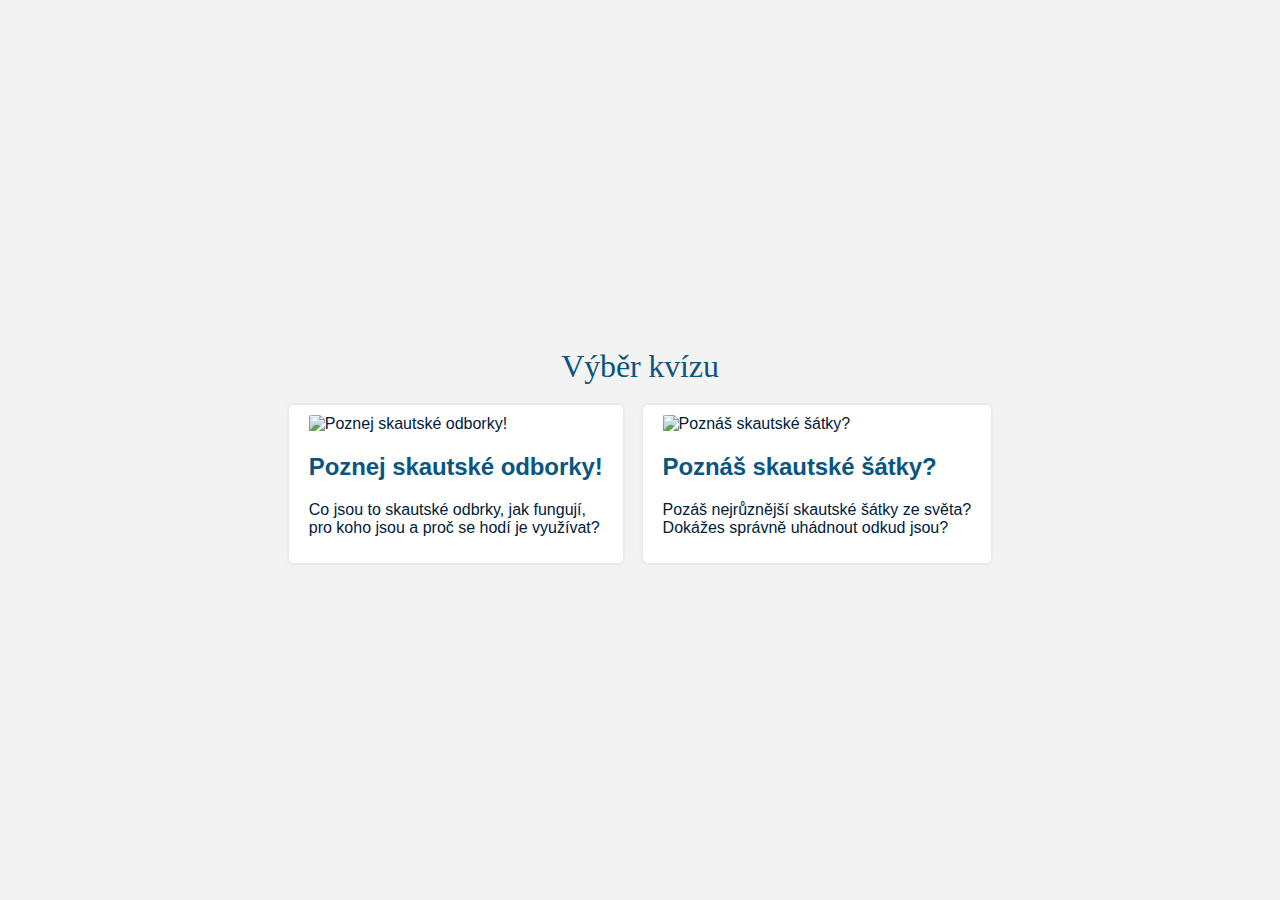
==== index.html @ a63af06a "first" ====
<!DOCTYPE html>
<html lang="en">
<head>
    <meta charset="UTF-8">
    <meta name="viewport" content="width=device-width, initial-scale=1.0">
    <title>Výběr kvízu</title>
    <link rel="stylesheet" href="assets/style.css">
</head>
<body>
    <div class="container">
        <h1>Výběr kvízu</h1>
        <div class="quiz-tabs">
            <!-- Zde budou kvízy vykresleny pomocí JavaScriptu -->
        </div>
    </div>
    <script src="loadquizzes.js"></script>
    <script src="startquiz.js"></script>
</body>
</html>
---- assets/style.css ----
body {
    font-family: Arial, sans-serif;
    background-color: #f3f3f3;
    margin: 0;
    padding: 0;
    display: flex;
    justify-content: center;
    align-items: center;
    min-height: 100vh;
}

.container {
    max-width: 800px;
    padding: 20px;
}

h1 {
    color: #3979B5;
    text-align: center;
}

.quiz-tabs {
    display: flex;
    justify-content: center;
    align-items: center;
}

.quiz-tab {
    padding: 10px 20px;
    margin: 10px;
    background-color: #fff;
    border-radius: 5px;
    box-shadow: 0 0 5px rgba(0, 0, 0, 0.1);
    cursor: pointer;
    transition: background-color 0.3s ease;
}

.quiz-tab:hover {
    background-color: #f0f0f0;
}

img{
    width: 250px;
    height: auto;
    border-radius: 3%;
    -webkit-border-radius: 3%;
    -moz-border-radius: 3%;
    -ms-border-radius: 3%;
    -o-border-radius: 3%;
}

/* Import skautských písem */

@font-face {
	font-family: 'skautbold';
	src: url('https://cdn.skauting.cz/fonts/skaut-bold-webfont.eot');
	src: url('https://cdn.skauting.cz/fonts/skaut-bold-webfont.eot? #iefix') format('embedded-opentype');
	src: url('https://cdn.skauting.cz/fonts/skaut-bold-webfont.woff') format('woff'),
		 url('https://cdn.skauting.cz/fonts/skaut-bold-webfont.woff2') format('woff2'),
		 url('https://cdn.skauting.cz/fonts/skaut-bold-webfont.otf') format('opentype'),
         url('https://cdn.skauting.cz/fonts/skaut-bold-webfont.svg#skautbold') format('svg');
    font-weight: normal;
    font-style: normal;
}

@font-face {
    font-family: 'themix';
    src: url('https://cdn.skauting.cz/fonts/TheMix_LT_400.eot');
    src: url('https://cdn.skauting.cz/fonts/TheMix_LT_400.eot? #iefix') format('embedded-opentype');
    src: url('https://cdn.skauting.cz/fonts/TheMix_LT_400.woff') format('woff'),
		 url('https://cdn.skauting.cz/fonts/TheMix_LT_400.woff2') format('woff2'),
         url('https://cdn.skauting.cz/fonts/TheMix_LT_400.otf') format('opentype'),
         url('https://cdn.skauting.cz/fonts/TheMix_LT_400.svg#themix') format('svg');
    font-weight: 400;
    font-style: normal;
}

@font-face {
    font-family: 'themix';
    src: url('https://cdn.skauting.cz/fonts/TheMix_LT_400i.eot');
    src: url('https://cdn.skauting.cz/fonts/TheMix_LT_400i.eot? #iefix') format('embedded-opentype');
    src: url('https://cdn.skauting.cz/fonts/TheMix_LT_400i.woff') format('woff'),
		 url('https://cdn.skauting.cz/fonts/TheMix_LT_400i.woff2') format('woff2'),
         url('https://cdn.skauting.cz/fonts/TheMix_LT_400i.otf') format('opentype'),
         url('https://cdn.skauting.cz/fonts/TheMix_LT_400i.svg#themix') format('svg');
    font-weight: 400;
    font-style: italic;
}

@font-face {
    font-family: 'themix';
    src: url('https://cdn.skauting.cz/fonts/TheMix_LT_700.eot');
    src: url('https://cdn.skauting.cz/fonts/TheMix_LT_700.eot? #iefix') format('embedded-opentype');
    src: url('https://cdn.skauting.cz/fonts/TheMix_LT_700.woff') format('woff'),
		 url('https://cdn.skauting.cz/fonts/TheMix_LT_700.woff2') format('woff2'),
         url('https://cdn.skauting.cz/fonts/TheMix_LT_700.otf') format('opentype'),
         url('https://cdn.skauting.cz/fonts/TheMix_LT_700.svg#themix') format('svg');
    font-weight: 700;
    font-style: normal;
}

@font-face {
    font-family: 'themix';
    src: url('https://cdn.skauting.cz/fonts/TheMix_LT_700i.eot');
    src: url('https://cdn.skauting.cz/fonts/TheMix_LT_700i.eot? #iefix') format('embedded-opentype');
    src: url('https://cdn.skauting.cz/fonts/TheMix_LT_700i.woff') format('woff'),
		 url('https://cdn.skauting.cz/fonts/TheMix_LT_700i.woff2') format('woff2'),
         url('https://cdn.skauting.cz/fonts/TheMix_LT_700i.otf') format('opentype'),
         url('https://cdn.skauting.cz/fonts/TheMix_LT_700i.svg#themix') format('svg');
    font-weight: 700;
    font-style: italic;
}

/* Nastavení The Mix jako základního písma a barvy na tmavě modrou */

body {
	font-family: themix, sans-serif;
	color: #002039;
}

/* Zmenšení písma menu, aby se lépe vešlo */

ul.primary-menu {
	font-size: 1.4rem;
}

/* Nastavení hlavního nadpisu písmem Skaut Bold */

h1 {
	font-family: skautbold;
	font-weight: normal;
    display: block;
    margin-bottom: 10px;
}

/* Nastavení písma The Mix pro podnadpisy */ 

h2, h3, h4, h5, h6 {
	font-family: themix, sans-serif;
	font-weight: 700;
    
}

/* Vylepšení typografie nadpisů */

h1, h2, h3, h4, h5, h6, .faux-heading {
	letter-spacing: -0.004em;
    color: #0a567f;
    cener: 50;
}

/* Nastavení barev, které nejsou ovládané v sekci "Barvy" nastavení tématu */

.site-description, body:not(.overlay-header) .toggle-inner .toggle-text, .widget .post-date, .widget .rss-date, .widget_archive li, .widget_categories li, .widget cite, .widget_pages li, .widget_meta li, .widget_nav_menu li, .powered-by-wordpress, .to-the-top, .singular .entry-header .post-meta, .singular:not(.overlay-header) .entry-header .post-meta a {
	color: #0a567f;
}

.entry-title a {
	color: #135f85 !important;
	text-decoration: none;
}

body:not(.overlay-header) .primary-menu ul, .primary-menu ul {
	background: #002039;
	background-color: #002039;
	color: #fff;
}

body:not(.overlay-header) .primary-menu > li > ul:after, .primary-menu ul::after {
	border-bottom-color: #002039;
}

/* Vylepšení designu tlačítek */

button, .button, .faux-button, .wp-block-button__link, .wp-block-file .wp-block-file__button, input[type="button"], input[type="reset"], input[type="submit"] {
	border-radius: 7px;
}

.has-text-color, .has-background, .has-primary-background-color, .has-secondary-background-color {
border-radius: 7px;
}

.header-footer-group, body:not(.overlay-header) #site-header .toggle, .menu-modal .toggle {
	color: #002039;
}

/* Vylepšení hlavičky webu – písma a designu */

#site-header {
	font-family: themix;
	font-weight: 700;
  background: transparent !important;
	margin: 0;
	position: absolute;
	left: 0;
	right: 0;
	top: 0;
	z-index: 2;
}

.cover-header {
max-height: 75vh!important;
}

.cover-header-inner {
padding: 0 0 40vh 0
}

.entry-header-inner, .archive-header-inner {
	margin-top: 8rem;
}

/* Nastavení písma The Mix jako hlavního pro články */ 
.entry-content p,
.entry-content ol,
.entry-content ul,
.entry-content dl,
.entry-content dt,
.entry-content cite,
.entry-content figcaption,
.entry-content
.wp-caption-text,
.widget_text p,
.widget_text ol,
.widget_text ul,
.widget_text dl,
.widget_text dt,
.widget-content,
.rssSummary {
	font-family: themix;
}

.entry-content .wp-block-archives *,
.entry-content .wp-block-categories *,
.entry-content .wp-block-latest-posts *,
.entry-content .wp-block-latest-comments *,
.entry-content h1, .entry-content h2, .entry-content h3, .entry-content h4, .entry-content h5, .entry-content h6, .entry-content cite, .entry-content figcaption, .entry-content table, .entry-content address, .entry-content .wp-caption-text, .entry-content .wp-block-file, input, textarea, button, .button, .faux-button, .faux-button.more-link, .wp-block-button__link, .wp-block-file__button {
	font-family: themix;
}

.has-drop-cap:not(:focus)::first-letter, .entry-content .wp-block-archives, .entry-content .wp-block-categories, .entry-content .wp-block-cover-image, .entry-content .wp-block-latest-comments, .entry-content .wp-block-latest-posts, .entry-content .wp-block-pullquote, .entry-content .wp-block-quote.is-large, .entry-content .wp-block-quote.is-style-large {
	font-family: themix;
}

/* Nastavení tloušťky obrysů tabulky v patičce */ 

.header-footer-group pre, .header-footer-group fieldset, .header-footer-group input, .header-footer-group textarea, .header-footer-group table, .header-footer-group table *, .footer-nav-widgets-wrapper, #site-footer, .footer-widgets-outer-wrapper, .footer-top {
	border: 0px;
	margin-top:-1vh;
	margin-bottom:-1vh;
}
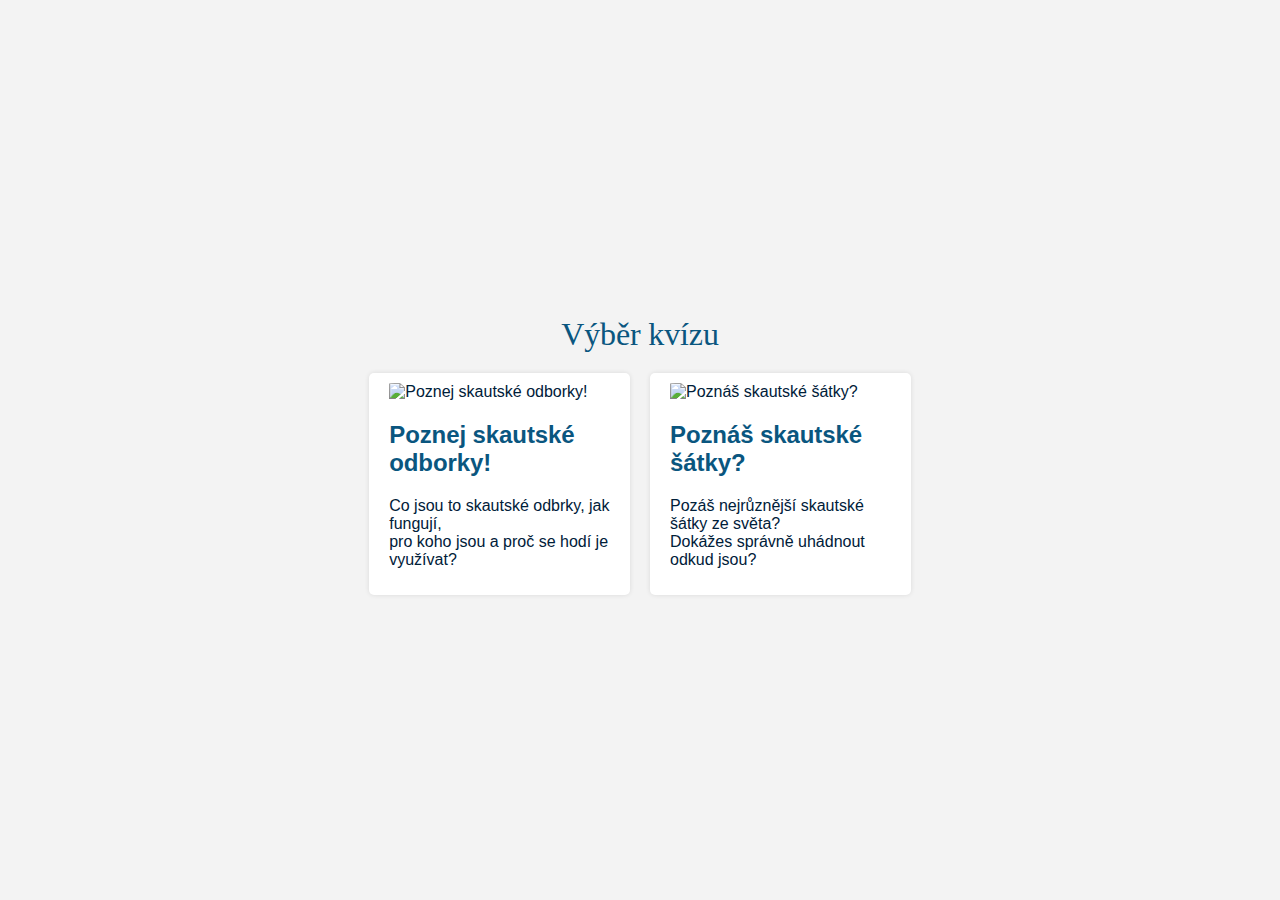
==== commit 8721ab2a: "SECOND" ====
--- a/index.html
+++ b/index.html
@@ -5,6 +5,8 @@
     <meta name="viewport" content="width=device-width, initial-scale=1.0">
     <title>Výběr kvízu</title>
     <link rel="stylesheet" href="assets/style.css">
+    <link rel="icon" type="image/x-icon" href="https://github.com/vaclavpi/vaclavpi.github.io/blob/main/vapi.png">
+
 </head>
 <body>
     <div class="container">
--- a/assets/style.css
+++ b/assets/style.css
@@ -23,6 +23,7 @@
     display: flex;
     justify-content: center;
     align-items: center;
+    flex-wrap: wrap; /* Nově přidané vlastnosti pro řádkování podle potřeby */
 }
 
 .quiz-tab {
@@ -33,11 +34,39 @@
     box-shadow: 0 0 5px rgba(0, 0, 0, 0.1);
     cursor: pointer;
     transition: background-color 0.3s ease;
+    flex: 0 0 calc(33.33% - 20px); /* Nově přidaná vlastnost pro nastavení šířky karty */
+    max-width: calc(33.33% - 20px); /* Nově přidaná vlastnost pro maximální šířku karty */
 }
 
 .quiz-tab:hover {
     background-color: #f0f0f0;
 }
+
+img {
+    width: 100%; /* Přizpůsobí obrázky šířce jejich rodičovského prvku */
+    height: auto;
+    border-radius: 3%;
+    -webkit-border-radius: 3%;
+    -moz-border-radius: 3%;
+    -ms-border-radius: 3%;
+    -o-border-radius: 3%;
+}
+
+/* Media queries pro responzivní layout */
+@media (max-width: 768px) {
+    .quiz-tab {
+        flex-basis: calc(50% - 20px); /* Nastaví šířku karty na 50% šířky rodičovského prvku pro menší obrazovky */
+        max-width: calc(50% - 20px); /* Nastaví maximální šířku karty na 50% šířky rodičovského prvku pro menší obrazovky */
+    }
+}
+
+@media (max-width: 480px) {
+    .quiz-tab {
+        flex-basis: calc(100% - 20px); /* Nastaví šířku karty na 100% šířky rodičovského prvku pro velmi malé obrazovky */
+        max-width: calc(100% - 20px); /* Nastaví maximální šířku karty na 100% šířky rodičovského prvku pro velmi malé obrazovky */
+    }
+}
+
 
 img{
     width: 250px;
